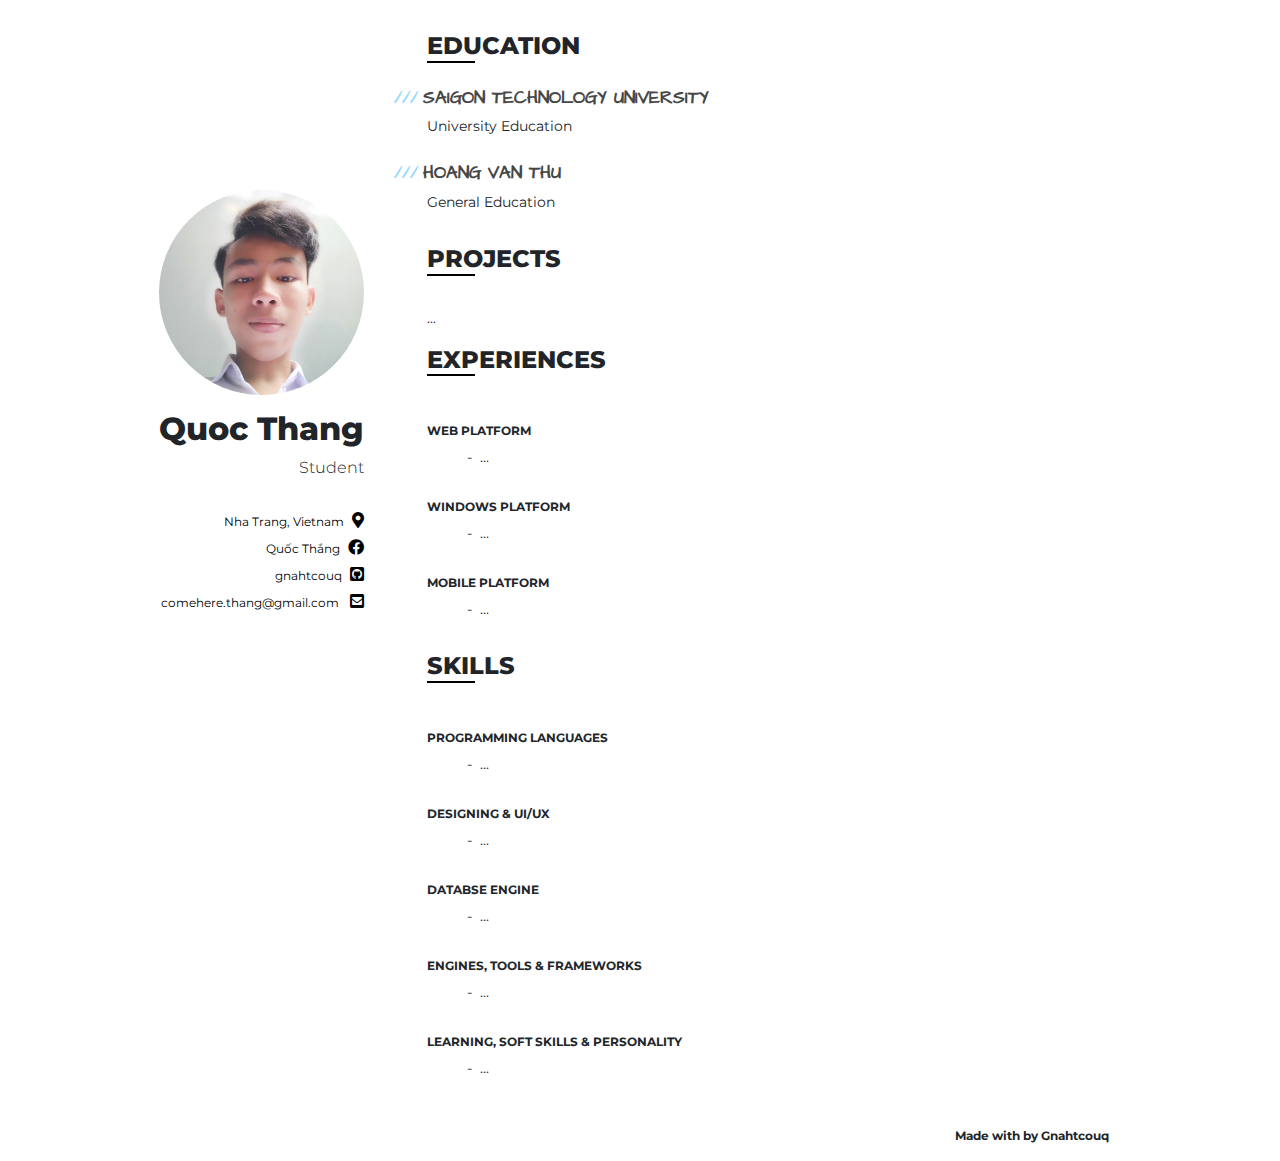
==== index.html @ 765318ca "//" ====
<html>
	<head>
		<title>gnahtcouq</title>
		<meta charset="UTF-8">
		<meta name="viewport" content="width=device-width, initial-scale=1">
		<link rel="shortcut icon" type="image/png" href="/favicon.ico"/>
		<link rel='stylesheet' href="assets/css/bootstrap.min.css">
		<link rel="stylesheet" href="https://use.fontawesome.com/releases/v5.7.2/css/all.css">
		<link rel='stylesheet' href="assets/css/style.css">
	</head>
	<body>
		<div class="container">
			<div class="row">
				<div class="col-sm-12 col-md-4 left-panel">
					<div class="author">
						<img src='assets/images/gnahtcouq.jpg' class="logo" alt="Quoc Thang"/>
						<h1>Quoc Thang</h1>
						<span class="author-desc">Student</span>
						<div class="links">
							<div class="link">
								<a href="#">Nha Trang, Vietnam<i class="fas fa-map-marker-alt"></i></a>
							</div>
							<div class="link">
								<a href="https://facebook.com/100012349937086/">Quốc Thắng<i class="fab fa-facebook"></i></a>
							</div>
							<div class="link">
								<a href="https://github.com/gnahtcouq">gnahtcouq<i class="fab fa-github-square"></i></a>
							</div>
							<div class="link">
								<a href="#">comehere.thang@gmail.com <i class="fas fa-envelope-square"></i></a>
							</div>
						</div>
					</div>
				</div>
				<div class="col-sm-12 col-md-8 right-panel">
					<div class="content">
						<div class="education">
							<h1>EDUCATION</h1>
							<section id="main-content">
								<h3>SaiGon Technology University</h3>
								<p>University Education</p>
								<h3>Hoang Van Thu</h3>
								<p>General Education</p>
							</section>
						</div>
						<div class="projects">
							<h1>PROJECTS</h1>
							<div class="list" id="projects-list">
								<div class="project">...</div>
							</div>
						</div>
						<div class="experiences">
							<h1>experiences</h1>
							<div class="list">
								<div class="project">
									<p class="project-description">									
									<h3>Web Platform</h3>
									<ul class="abilities">
										<li>...</li>
									</ul>
									</p>									
									<p class="project-description">									
									<h3>Windows Platform</h3>
									<ul class="abilities">
										<li>...</li>
									</ul>
									</p>									
									<p class="project-description">									
									<h3>Mobile Platform</h3>
									<ul class="abilities">
										<li>...</li>
									</ul>
									</p>								
								</div>
							</div>
						</div>
						<div class="skills">
							<h1>skills</h1>
							<div class="list">
								<div class="project">
									<p class="project-description">									
									<h3>PROGRAMMING LANGUAGES</h3>
									<ul class="abilities">
										<li>...</li>
									</ul>
									</p>									
									<p class="project-description">									
									<h3>DESIGNING & UI/UX</h3>
									<ul class="abilities">
										<li>...</li>
									</ul>
									</p>									
									<p class="project-description">									
									<h3>DATABSE ENGINE</h3>
									<ul class="abilities">
										<li>...</li>
									</ul>
									</p>									
									<p class="project-description">									
									<h3>ENGINES, TOOLS & FRAMEWORKS</h3>
									<ul class="abilities">
										<li>...</li>
									</ul>
									</p>									
									<p class="project-description">									
									<h3>LEARNING, SOFT SKILLS & PERSONALITY</h3>
									<ul class="abilities">
										<li>...</li>
									</ul>
									</p>								
								</div>
							</div>
						</div>
					</div>
					<div class="footer">Made with by Gnahtcouq</div>
				</div>
			</div>
		</div>
		<script src="https://code.jquery.com/jquery-3.4.1.min.js"></script>
		<script src="assets/js/bootstrap.min.js"></script>	
		<script src="assets/js/index.js"></script>	
	</body>
</html>
---- assets/css/style.css ----
@import "https://fonts.googleapis.com/css?family=Montserrat:500,500i,600,600i,700,700i,800,800i,900,900i";
@import "https://fonts.googleapis.com/css?family=Architects+Daughter";
body {
	font-family: 'Montserrat';
	width: 100%;
	height: 100%
}

.container {
	margin: 0
}

.left-panel {
	padding: 1rem;
	height: 100%;
  min-height: 500px;
	text-align: right;
}

.left-panel h1 {
	font-size: 2rem;
	font-weight: 800
}

.author {
	margin-top: 50%
}

.author-desc {
	display: block;
	font-weight: 300
}

.links {
	margin-top: 2rem
}

.links .link {
	margin-top: .5rem;
	display: block;
	font-size: .75rem
}

.links .link a {
	color: #000
}

.links .link i {
	font-size: 1rem;
	margin-left: .5rem
}

.right-panel .content {
	margin-left: 2rem;
	font-size: .9rem;
	margin-top: 2rem
}

.right-panel h1 {
	text-transform: uppercase;
	display: block;
	font-size: 1.5rem;
	font-weight: 800
}

.right-panel h1:after {
	content: "";
	display: block;
	border-bottom: 2px solid #000;
	width: 3rem
}

.right-panel h2 {
	text-transform: uppercase;
	display: block;
	font-size: 1rem;
	font-weight: 700
}

.right-panel h3 {
	display: block;
	font-size: .75rem;
	font-weight: 700
}

.right-panel .projects {
	padding-top: 1rem
}

.right-panel .list {
	margin-top: 1rem
}

.right-panel .list .project {
	padding-top: 1rem
}

.project .project-date {
	font-weight: 400;
	font-size: .75rem;
	margin-bottom: 1rem
}

.project .project-description {
	display: inline-block
}

.right-panel .experiences {
	padding-top: 1rem
}

.abilities {
	list-style-type: none
}

.abilities li:before {
	content: "-";
	padding-right: .5rem;
	display: inline-block
}

.right-panel .skills {
	padding-top: 1rem
}

.right-panel .footer {
	padding: 1rem;
	text-align: right;
	font-weight: 700;
	font-size: .75rem;
	margin-top: 2rem
}

h3 {
    text-transform: uppercase;
    display: block;
    font-size: 1.5rem;
    font-weight: 800;
}

#main-content {
	width: 490px;
}

#main-content h3:before {
	padding-right: 0;
	margin-left: 0;
    content: none;
}

#main-content h3 {
	margin-top: 24px;
	margin-bottom: 8px;
	font-family: 'Architects Daughter', 'Helvetica Neue', Helvetica, Arial, serif;
	font-size: 18px;
	font-weight: bold;
	color: #474747;
	text-indent: 3px;
}

#main-content h3:before {
	padding-right: 0.3em;
	margin-left: -2em;
	content: "///";
	color: #9ddcff;
}

.logo {
	width: 205px;
	height: 205px;
	border-radius: 50%;
	margin-bottom:15px;
}
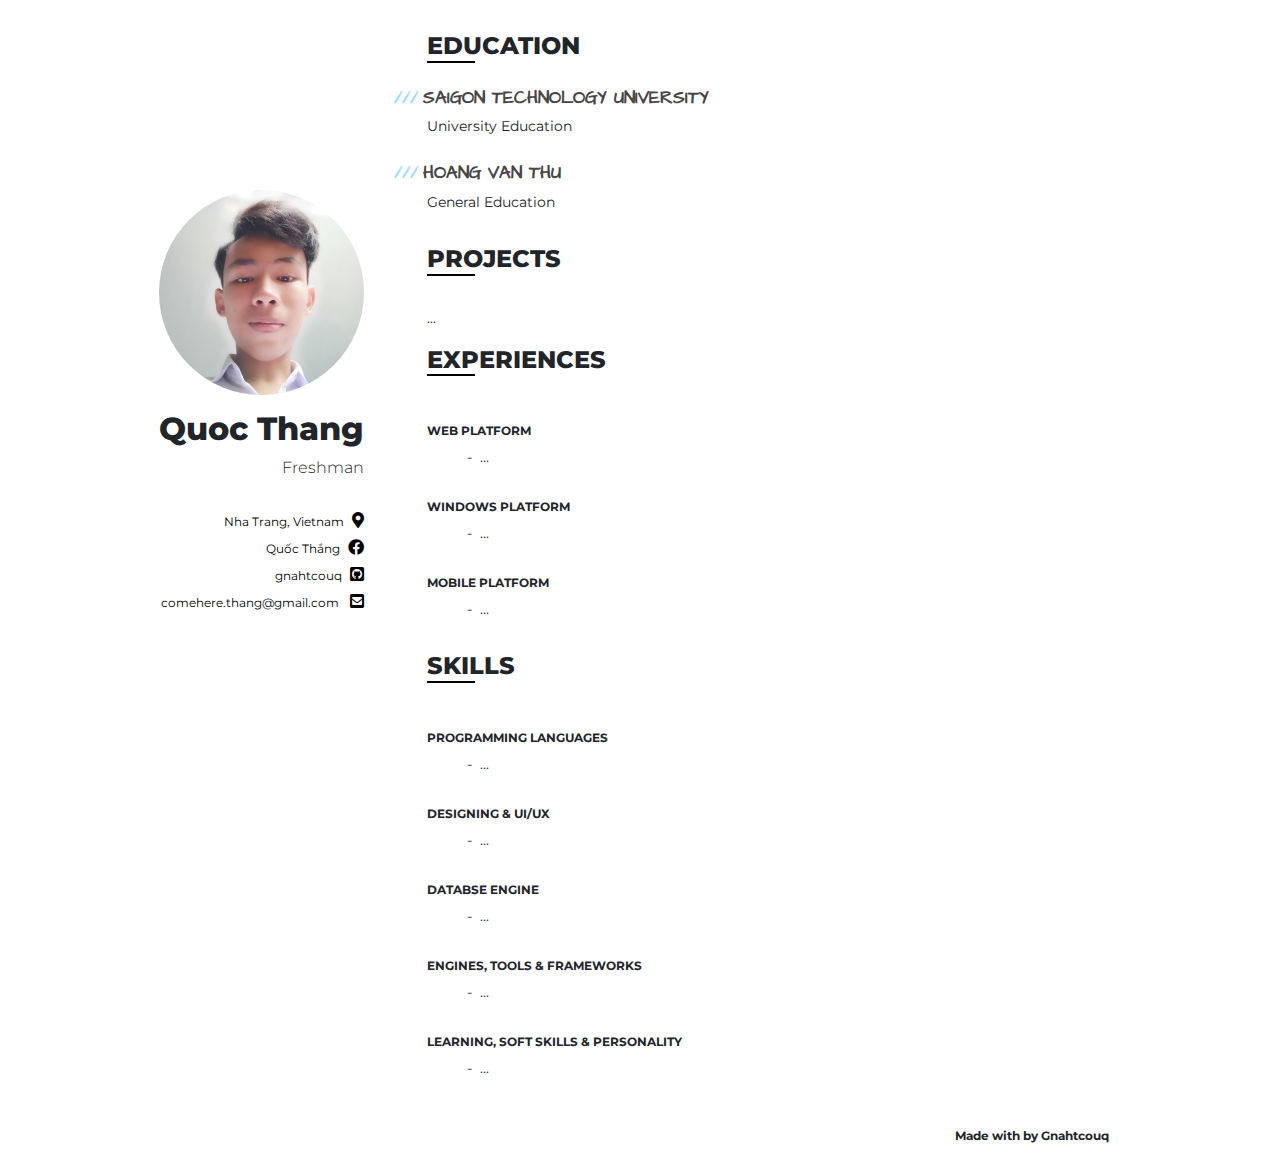
==== commit 7e5de5d7: "Update index.html" ====
--- a/index.html
+++ b/index.html
@@ -15,7 +15,7 @@
 					<div class="author">
 						<img src='assets/images/gnahtcouq.jpg' class="logo" alt="Quoc Thang"/>
 						<h1>Quoc Thang</h1>
-						<span class="author-desc">Student</span>
+						<span class="author-desc">Freshman</span>
 						<div class="links">
 							<div class="link">
 								<a href="#">Nha Trang, Vietnam<i class="fas fa-map-marker-alt"></i></a>
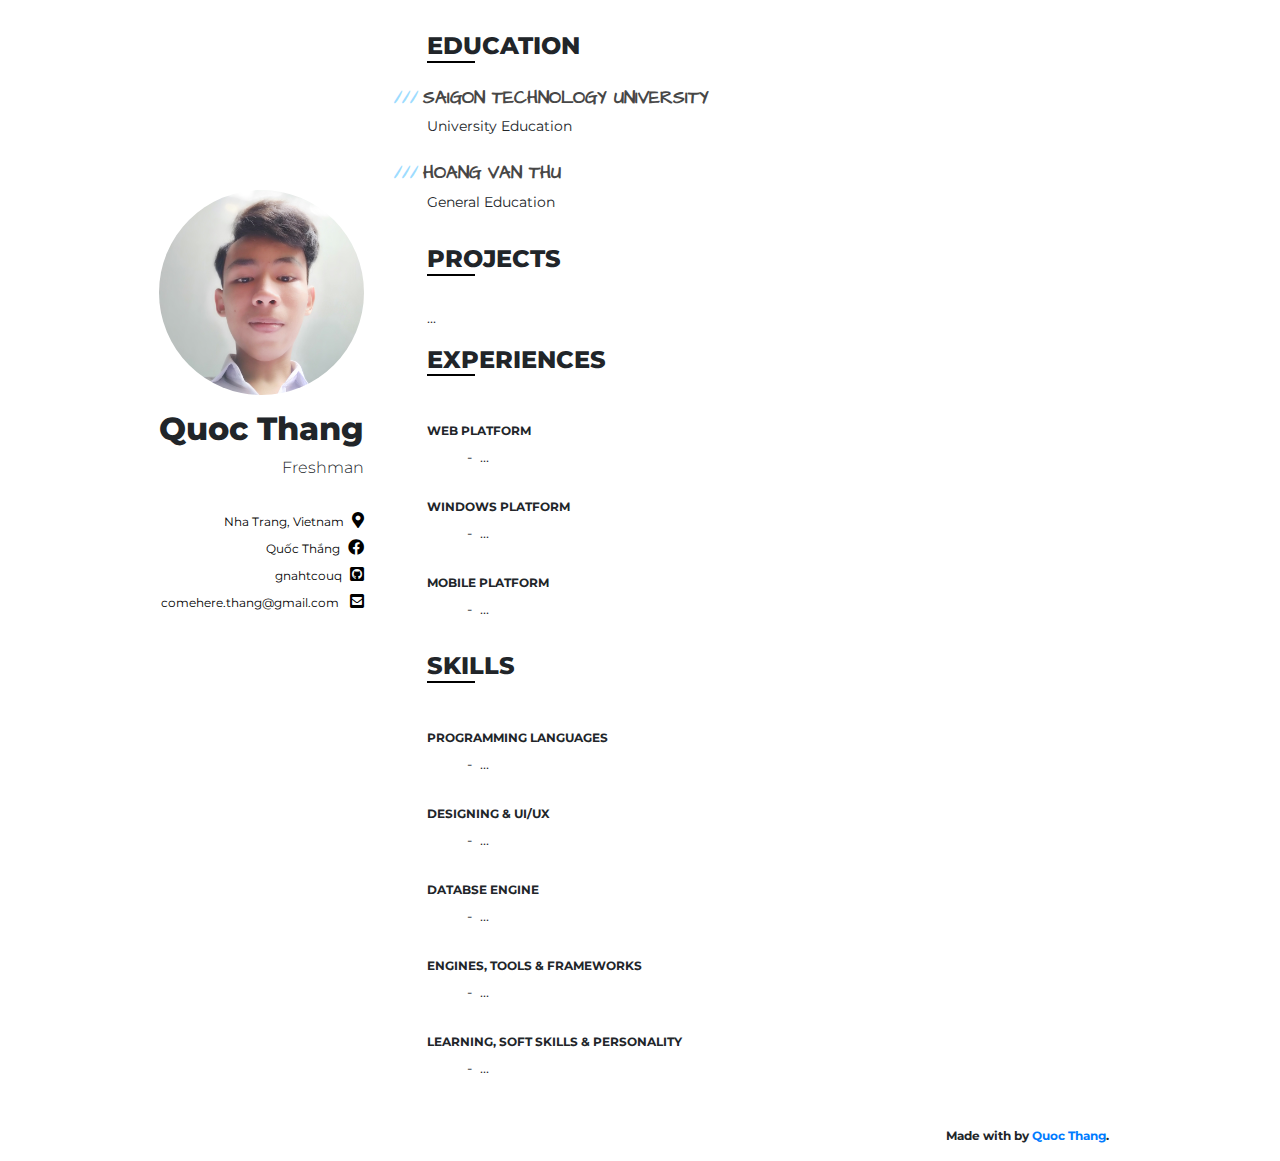
==== commit 9a35db1b: "Update index.html" ====
--- a/index.html
+++ b/index.html
@@ -112,7 +112,7 @@
 							</div>
 						</div>
 					</div>
-					<div class="footer">Made with by Gnahtcouq</div>
+					<div class="footer">Made with by <a href="https://facebook.com/100012349937086" target="_blank" rel="nofollow">Quoc Thang</a>.</div>
 				</div>
 			</div>
 		</div>
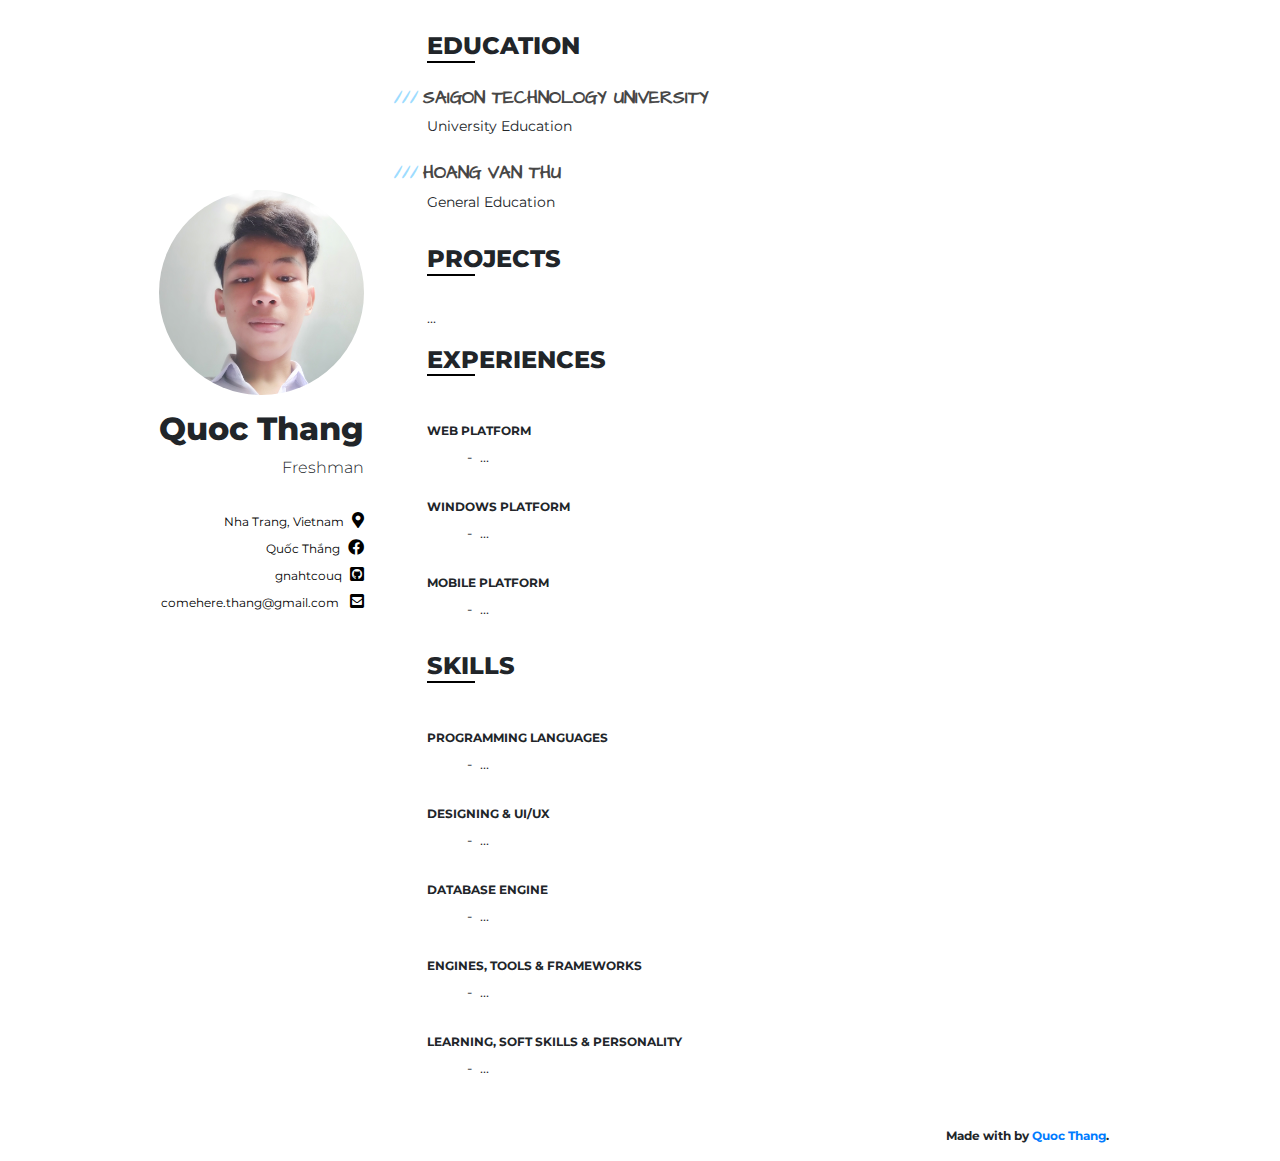
==== commit e551acf4: "Update index.html" ====
--- a/index.html
+++ b/index.html
@@ -91,7 +91,7 @@
 									</ul>
 									</p>									
 									<p class="project-description">									
-									<h3>DATABSE ENGINE</h3>
+									<h3>DATABASE ENGINE</h3>
 									<ul class="abilities">
 										<li>...</li>
 									</ul>
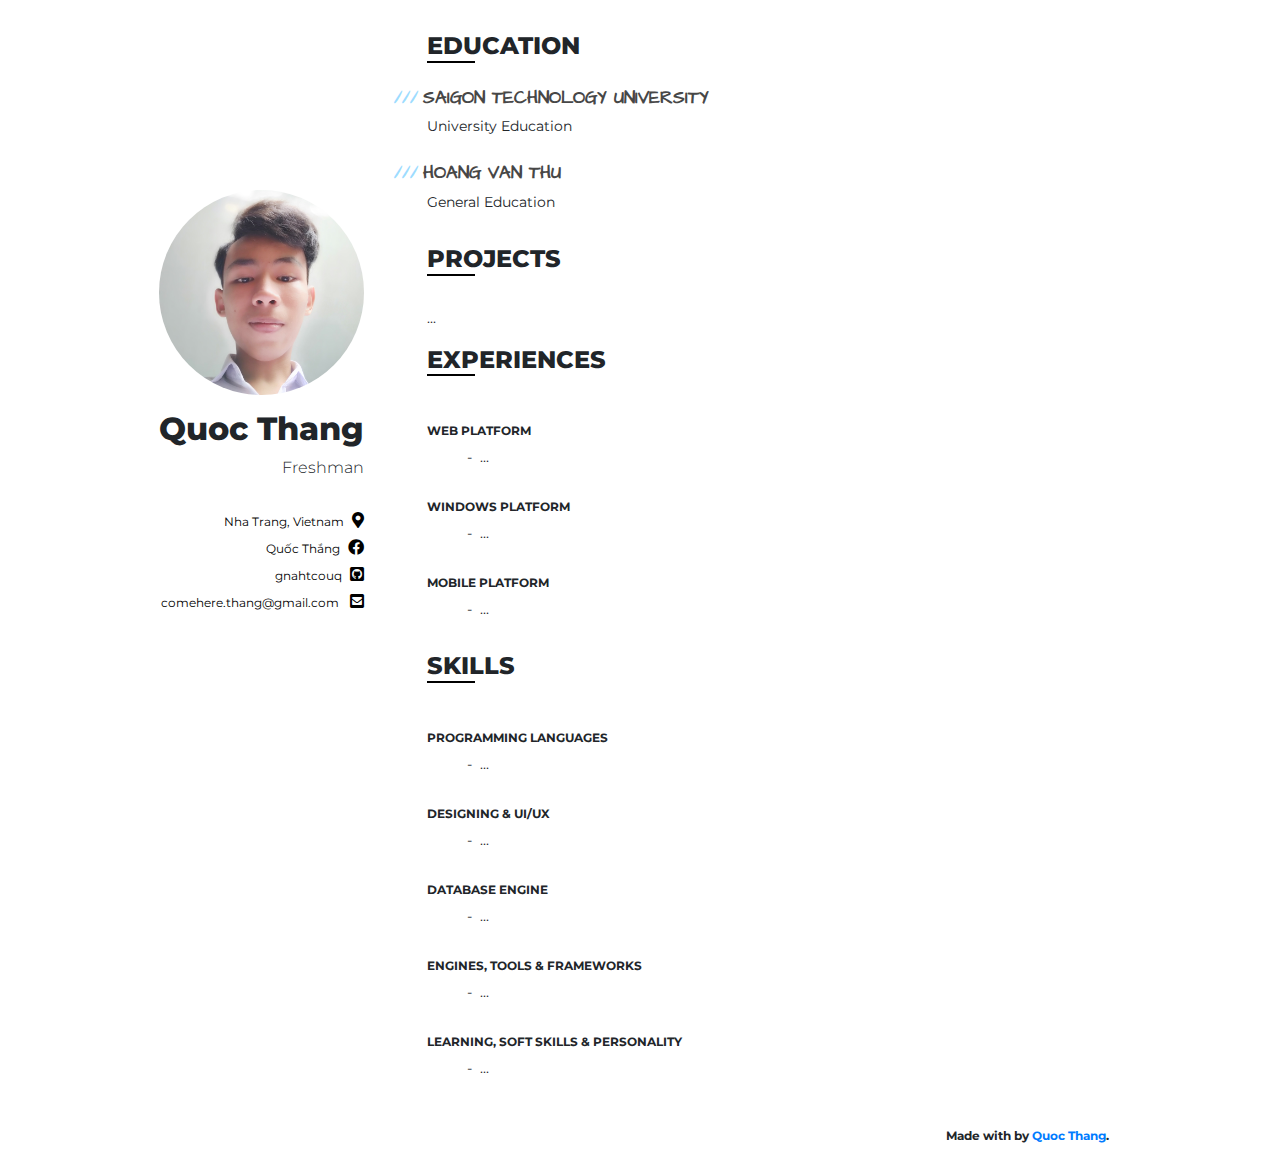
==== commit 4f572709: "Update index.html" ====
--- a/index.html
+++ b/index.html
@@ -13,7 +13,7 @@
 			<div class="row">
 				<div class="col-sm-12 col-md-4 left-panel">
 					<div class="author">
-						<img src='assets/images/gnahtcouq.jpg' class="logo" alt="Quoc Thang"/>
+						<img src='assets/images/thang.jpg' class="logo" alt="Quoc Thang"/>
 						<h1>Quoc Thang</h1>
 						<span class="author-desc">Freshman</span>
 						<div class="links">
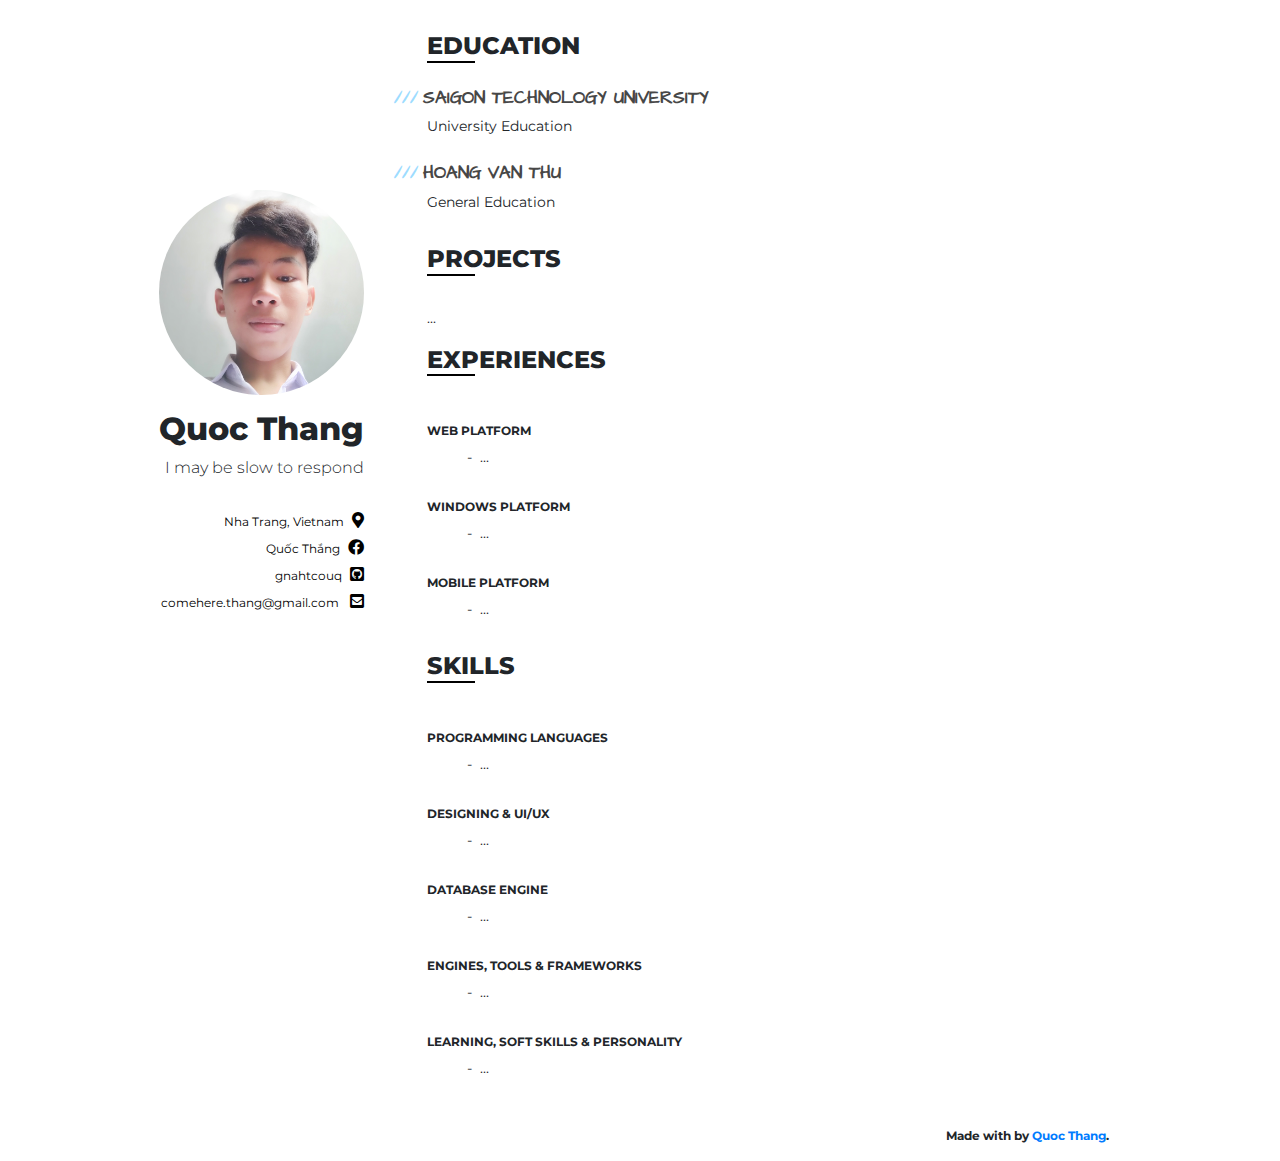
==== commit 0658cbd6: "Update index.html" ====
--- a/index.html
+++ b/index.html
@@ -15,7 +15,7 @@
 					<div class="author">
 						<img src='assets/images/thang.jpg' class="logo" alt="Quoc Thang"/>
 						<h1>Quoc Thang</h1>
-						<span class="author-desc">Freshman</span>
+						<span class="author-desc">I may be slow to respond</span>
 						<div class="links">
 							<div class="link">
 								<a href="#">Nha Trang, Vietnam<i class="fas fa-map-marker-alt"></i></a>
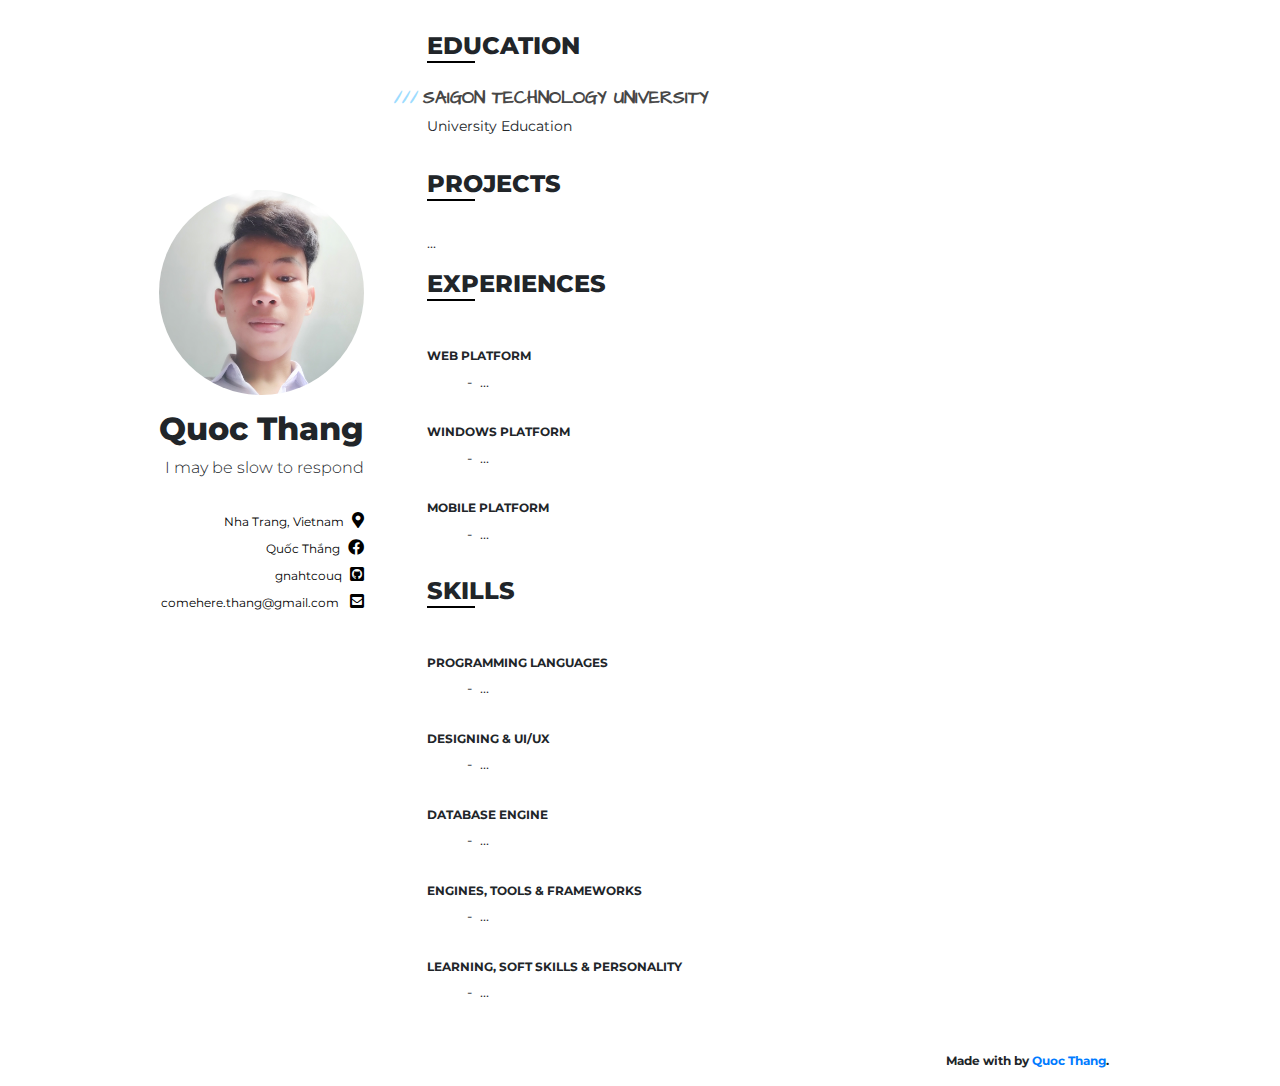
==== commit 09b429de: "Update index.html" ====
--- a/index.html
+++ b/index.html
@@ -39,8 +39,6 @@
 							<section id="main-content">
 								<h3>SaiGon Technology University</h3>
 								<p>University Education</p>
-								<h3>Hoang Van Thu</h3>
-								<p>General Education</p>
 							</section>
 						</div>
 						<div class="projects">
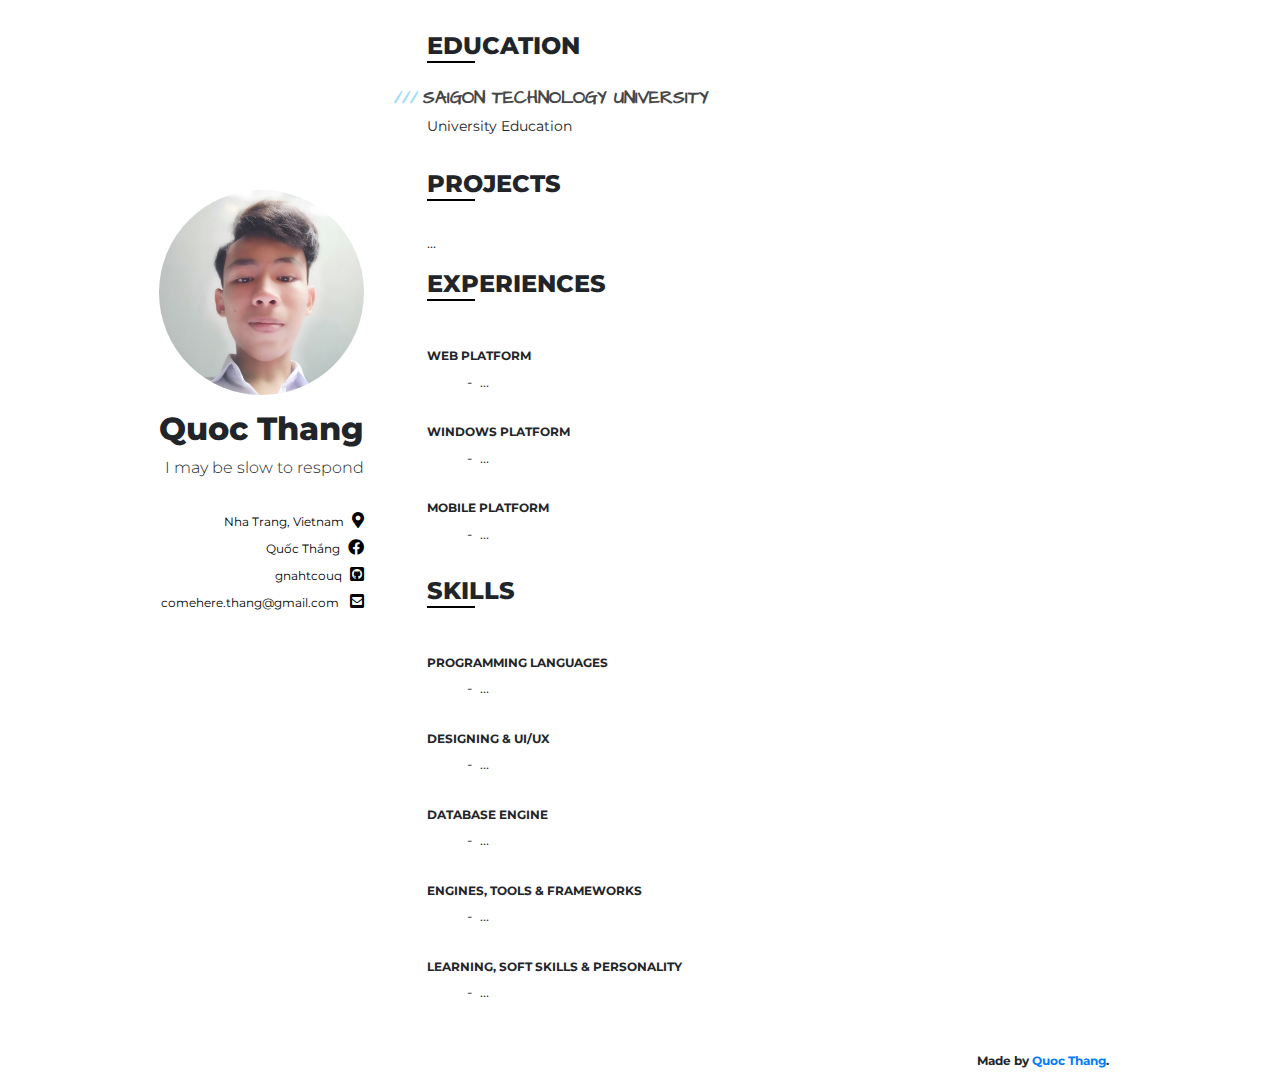
==== commit b1f30013: "Update index.html" ====
--- a/index.html
+++ b/index.html
@@ -110,7 +110,7 @@
 							</div>
 						</div>
 					</div>
-					<div class="footer">Made with by <a href="https://facebook.com/100012349937086" target="_blank" rel="nofollow">Quoc Thang</a>.</div>
+					<div class="footer">Made by <a href="https://facebook.com/100012349937086" target="_blank" rel="nofollow">Quoc Thang</a>.</div>
 				</div>
 			</div>
 		</div>
